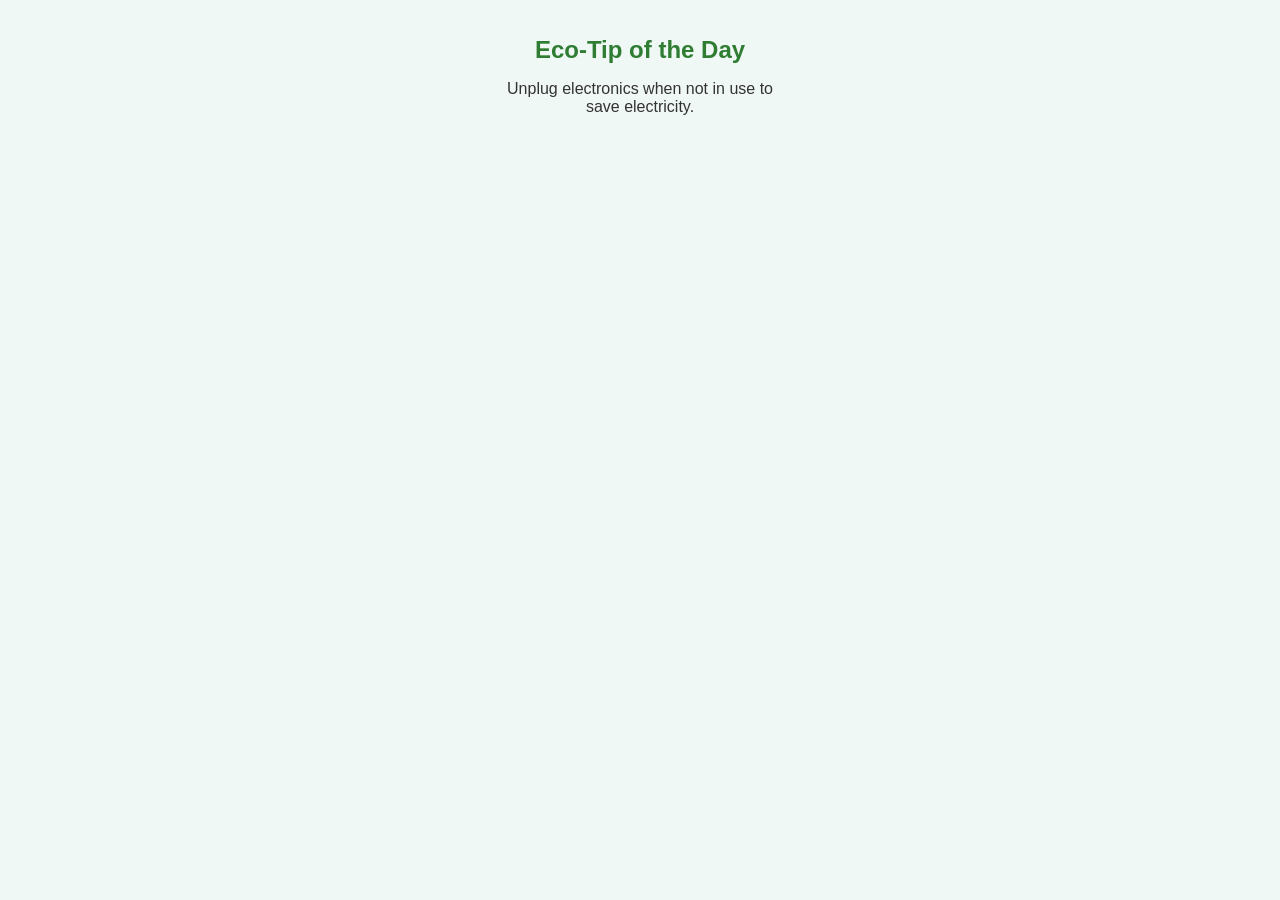
==== popup.html @ 656af6cd "initial working tested prototype" ====
<!DOCTYPE html>
<html lang="en">

<head>
    <meta charset="UTF-8">
    <meta name="viewport" content="width=device-width, initial-scale=1.0">
    <title>Eco-Tip of the Day</title>
    <link rel="stylesheet" href="style.css">
</head>

<body>
    <div id="container">
        <h1>Eco-Tip of the Day</h1>
        <div id="tip">Loading...</div>
    </div>
    <script src="popup.js"></script>
</body>

</html>
---- style.css ----
body {
    font-family: Arial, sans-serif;
    text-align: center;
    background-color: #f0f8f5;
    margin: 0;
    padding: 20px;
}

#container {
    max-width: 300px;
    margin: auto;
}

h1 {
    font-size: 1.5rem;
    color: #2e7d32;
}

#tip {
    font-size: 1rem;
    margin-top: 10px;
    color: #333;
}
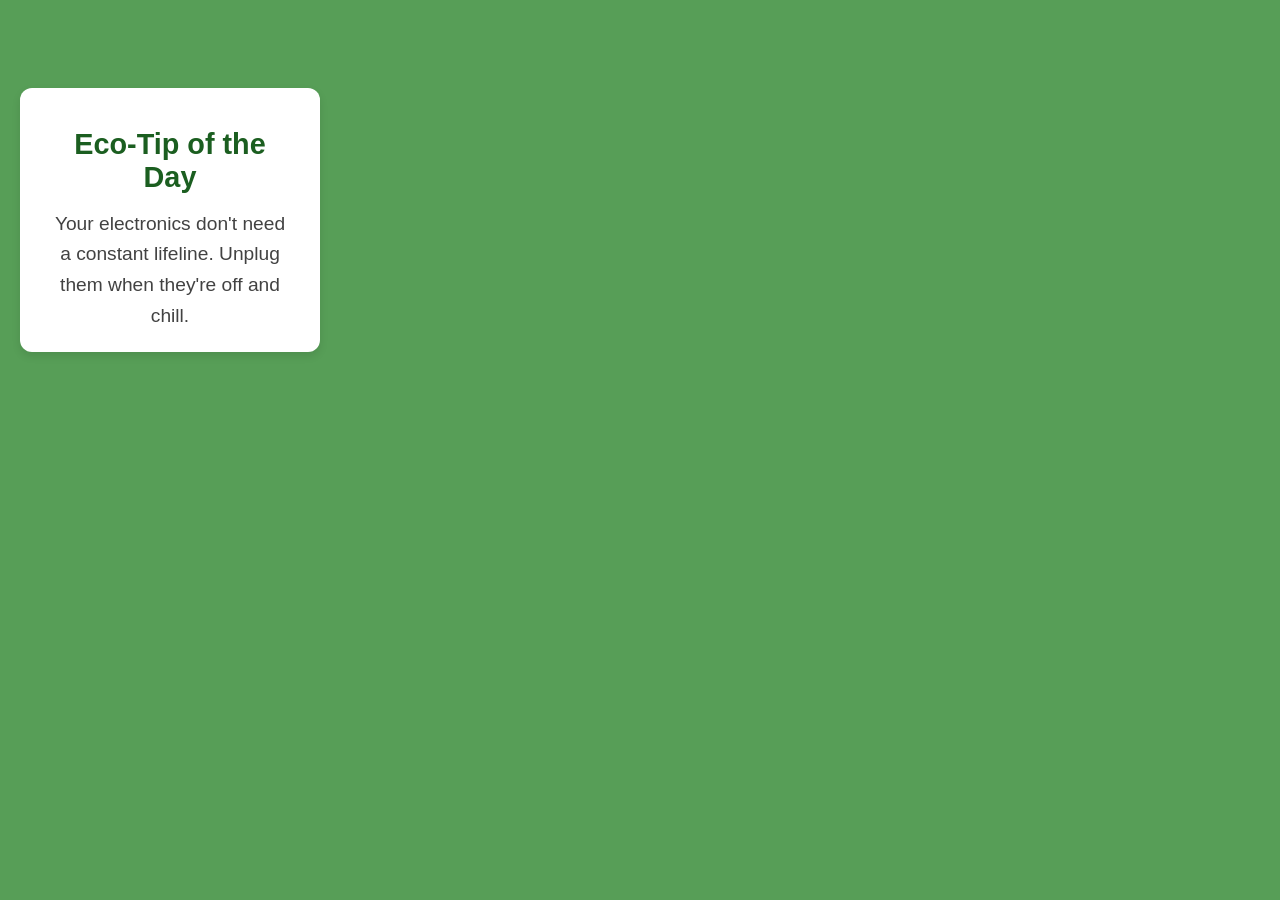
==== commit 879d947a: "resized, better css v 2.0" ====
--- a/popup.html
+++ b/popup.html
@@ -4,11 +4,11 @@
 <head>
     <meta charset="UTF-8">
     <meta name="viewport" content="width=device-width, initial-scale=1.0">
-    <title>Eco-Tip of the Day</title>
+    <title>EcoNudge</title>
     <link rel="stylesheet" href="style.css">
 </head>
 
-<body>
+<body style="width: 300px; height: 400px;">
     <div id="container">
         <h1>Eco-Tip of the Day</h1>
         <div id="tip">Loading...</div>
--- a/style.css
+++ b/style.css
@@ -1,23 +1,63 @@
 body {
-    font-family: Arial, sans-serif;
-    text-align: center;
-    background-color: #f0f8f5;
+    font-family: "Poppins", Arial, sans-serif;
+    /* Clean, modern font */
+    background-color: #579e57;
+    /* Light eco-friendly green */
+    color: #2e7d32;
+    /* Dark green for text */
     margin: 0;
     padding: 20px;
+    display: flex;
+    justify-content: center;
+    align-items: center;
+    height: 100vh;
+    /* Full viewport height */
 }
 
 #container {
-    max-width: 300px;
-    margin: auto;
+    background-color: #ffffff;
+    /* White card background */
+    border-radius: 12px;
+    /* Rounded corners */
+    box-shadow: 0 4px 8px rgba(0, 0, 0, 0.1);
+    /* Subtle shadow for depth */
+    padding: 20px 30px;
+    text-align: center;
+    max-width: 400px;
+    width: 100%;
+    /* Responsive to small screens */
 }
 
 h1 {
-    font-size: 1.5rem;
-    color: #2e7d32;
+    font-size: 1.8rem;
+    color: #1b5e20;
+    /* Darker green for headings */
+    margin-bottom: 15px;
 }
 
 #tip {
+    font-size: 1.2rem;
+    line-height: 1.6;
+    /* Better readability */
+    color: #424242;
+    /* Neutral gray for contrast */
+}
+
+button {
+    margin-top: 20px;
+    padding: 10px 20px;
     font-size: 1rem;
-    margin-top: 10px;
-    color: #333;
+    font-weight: bold;
+    color: #ffffff;
+    background-color: #2e7d32;
+    /* Match theme green */
+    border: none;
+    border-radius: 8px;
+    cursor: pointer;
+    transition: background-color 0.3s ease;
+}
+
+button:hover {
+    background-color: #1b5e20;
+    /* Darker green on hover */
 }
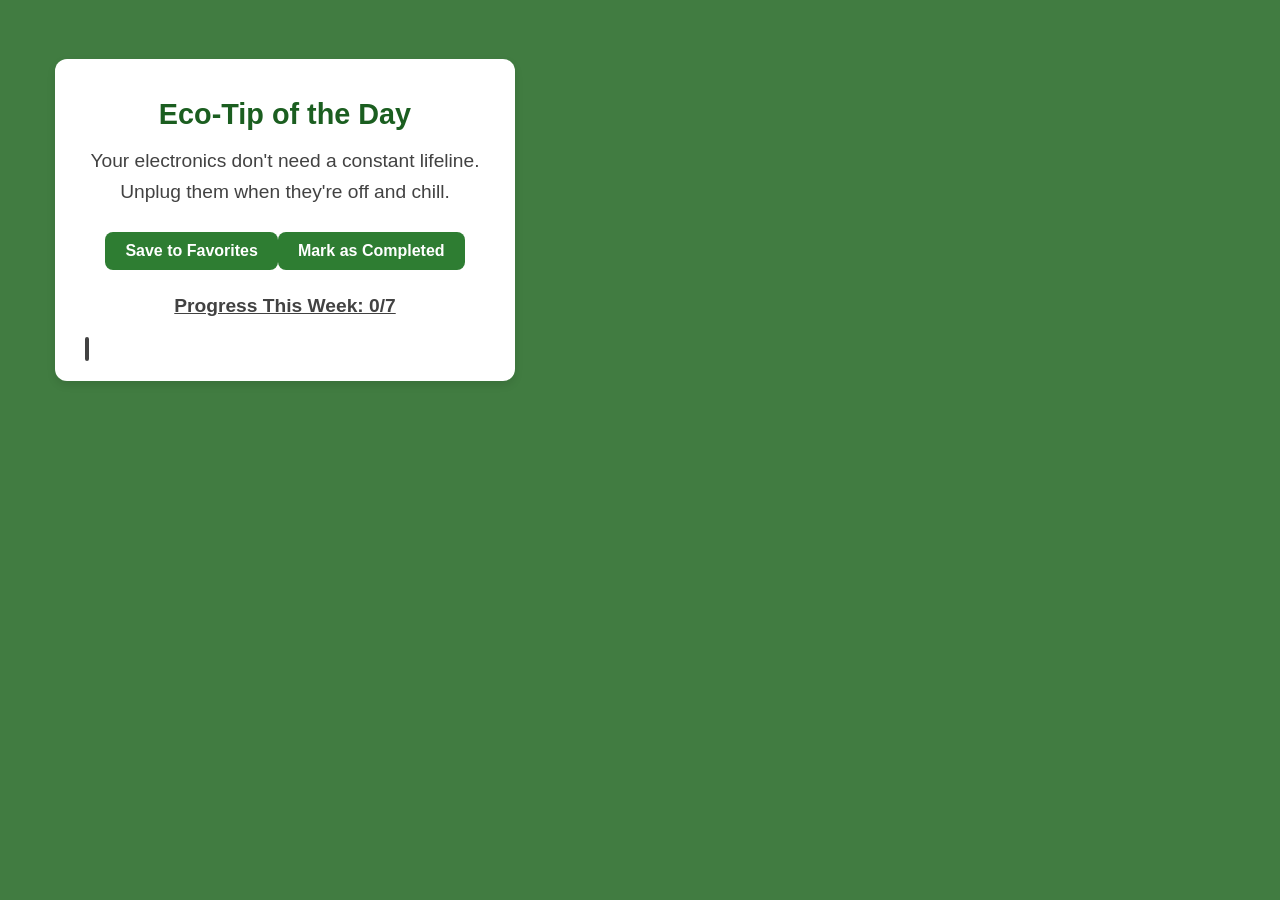
==== commit 73f2bebb: "weekly progress tracker, add to favorites feature" ====
--- a/popup.html
+++ b/popup.html
@@ -8,10 +8,11 @@
     <link rel="stylesheet" href="style.css">
 </head>
 
-<body style="width: 300px; height: 400px;">
+<body style="width: 530px; height:400px">
     <div id="container">
         <h1>Eco-Tip of the Day</h1>
         <div id="tip">Loading...</div>
+        <!-- Buttons and progress bar will be dynamically added via JavaScript -->
     </div>
     <script src="popup.js"></script>
 </body>
--- a/style.css
+++ b/style.css
@@ -1,56 +1,47 @@
 body {
     font-family: "Poppins", Arial, sans-serif;
-    /* Clean, modern font */
-    background-color: #579e57;
-    /* Light eco-friendly green */
+    background-color: #417c41;
     color: #2e7d32;
-    /* Dark green for text */
     margin: 0;
     padding: 20px;
     display: flex;
     justify-content: center;
     align-items: center;
     height: 100vh;
-    /* Full viewport height */
 }
 
 #container {
     background-color: #ffffff;
-    /* White card background */
     border-radius: 12px;
-    /* Rounded corners */
     box-shadow: 0 4px 8px rgba(0, 0, 0, 0.1);
-    /* Subtle shadow for depth */
     padding: 20px 30px;
     text-align: center;
     max-width: 400px;
     width: 100%;
-    /* Responsive to small screens */
 }
 
 h1 {
     font-size: 1.8rem;
     color: #1b5e20;
-    /* Darker green for headings */
     margin-bottom: 15px;
 }
 
 #tip {
     font-size: 1.2rem;
     line-height: 1.6;
-    /* Better readability */
     color: #424242;
-    /* Neutral gray for contrast */
+    margin-bottom: 15px;
 }
 
 button {
-    margin-top: 20px;
+    margin-top: 10px;
+    margin-bottom: 15px;
+    /* Added margin to improve spacing between buttons */
     padding: 10px 20px;
     font-size: 1rem;
     font-weight: bold;
     color: #ffffff;
     background-color: #2e7d32;
-    /* Match theme green */
     border: none;
     border-radius: 8px;
     cursor: pointer;
@@ -59,5 +50,45 @@
 
 button:hover {
     background-color: #1b5e20;
-    /* Darker green on hover */
+}
+
+#progress-bar {
+    margin-top: 20px;
+    width: 100%;
+    height: 20px;
+    background-color: #e0e0e0;
+    border: 2px solid #424242;
+    /* Added border here */
+    border-radius: 10px;
+    overflow: hidden;
+    position: relative;
+    box-shadow: inset 0 0 5px rgba(0, 0, 0, 0.1);
+}
+
+#progress-bar::after {
+    content: attr(data-progress);
+    position: absolute;
+    top: 0;
+    left: 50%;
+    transform: translateX(-50%);
+    font-size: 14px;
+    line-height: 20px;
+    color: #ffffff;
+    font-weight: bold;
+}
+
+#progress-bar {
+    background: linear-gradient(90deg, #4caf50 0%, #8bc34a 100%);
+}
+
+#progress-bar[data-progress="100%"] {
+    background: linear-gradient(90deg, #4caf50 0%, #81c784 100%);
+}
+
+#progress-text {
+    font-size: 1.2rem;
+    text-decoration: underline;
+    color: #424242;
+    margin-top: 10px;
+    font-weight: bold;
 }
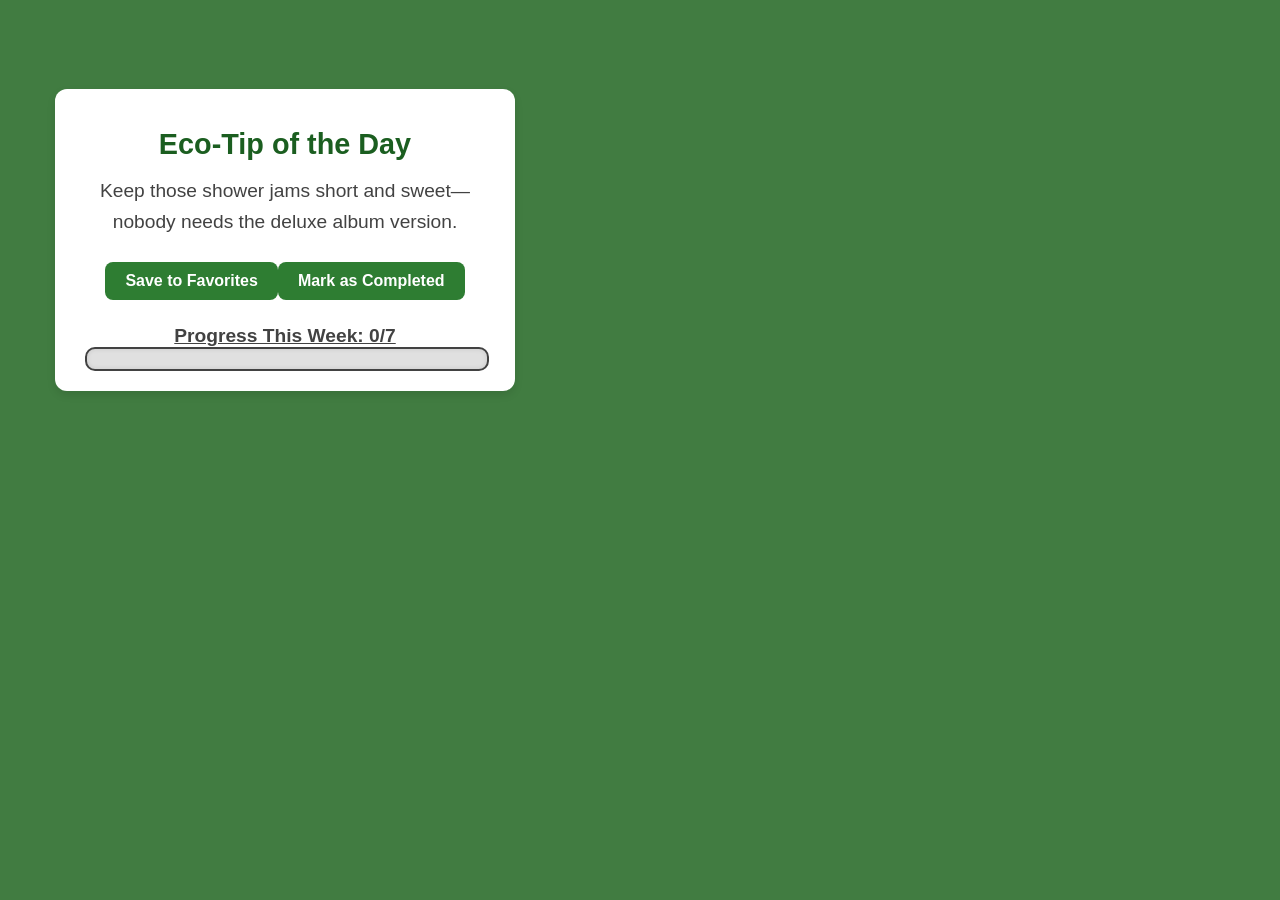
==== commit 9e359f93: "modified fraction progress bar" ====
--- a/popup.html
+++ b/popup.html
@@ -8,7 +8,7 @@
     <link rel="stylesheet" href="style.css">
 </head>
 
-<body style="width: 530px; height:400px">
+<body style="width: 530px; height:440px">
     <div id="container">
         <h1>Eco-Tip of the Day</h1>
         <div id="tip">Loading...</div>
--- a/style.css
+++ b/style.css
@@ -36,7 +36,7 @@
 button {
     margin-top: 10px;
     margin-bottom: 15px;
-    /* Added margin to improve spacing between buttons */
+    /* Improved spacing between buttons */
     padding: 10px 20px;
     font-size: 1rem;
     font-weight: bold;
@@ -52,33 +52,27 @@
     background-color: #1b5e20;
 }
 
-#progress-bar {
-    margin-top: 20px;
+#progress-bar-container {
     width: 100%;
     height: 20px;
     background-color: #e0e0e0;
     border: 2px solid #424242;
-    /* Added border here */
+    /* Border over entire progress bar */
     border-radius: 10px;
     overflow: hidden;
     position: relative;
     box-shadow: inset 0 0 5px rgba(0, 0, 0, 0.1);
 }
 
-#progress-bar::after {
-    content: attr(data-progress);
-    position: absolute;
-    top: 0;
-    left: 50%;
-    transform: translateX(-50%);
-    font-size: 14px;
-    line-height: 20px;
-    color: #ffffff;
-    font-weight: bold;
-}
-
 #progress-bar {
+    height: 100%;
+    width: 0%;
+    /* Start with 0% width and change dynamically */
     background: linear-gradient(90deg, #4caf50 0%, #8bc34a 100%);
+    border-radius: 10px;
+    /* Match the container's rounded corners */
+    transition: width 0.5s ease-in-out;
+    /* Smooth transition for progress */
 }
 
 #progress-bar[data-progress="100%"] {
@@ -91,4 +85,6 @@
     color: #424242;
     margin-top: 10px;
     font-weight: bold;
+    text-align: center;
+    /* Center the text below the progress bar */
 }
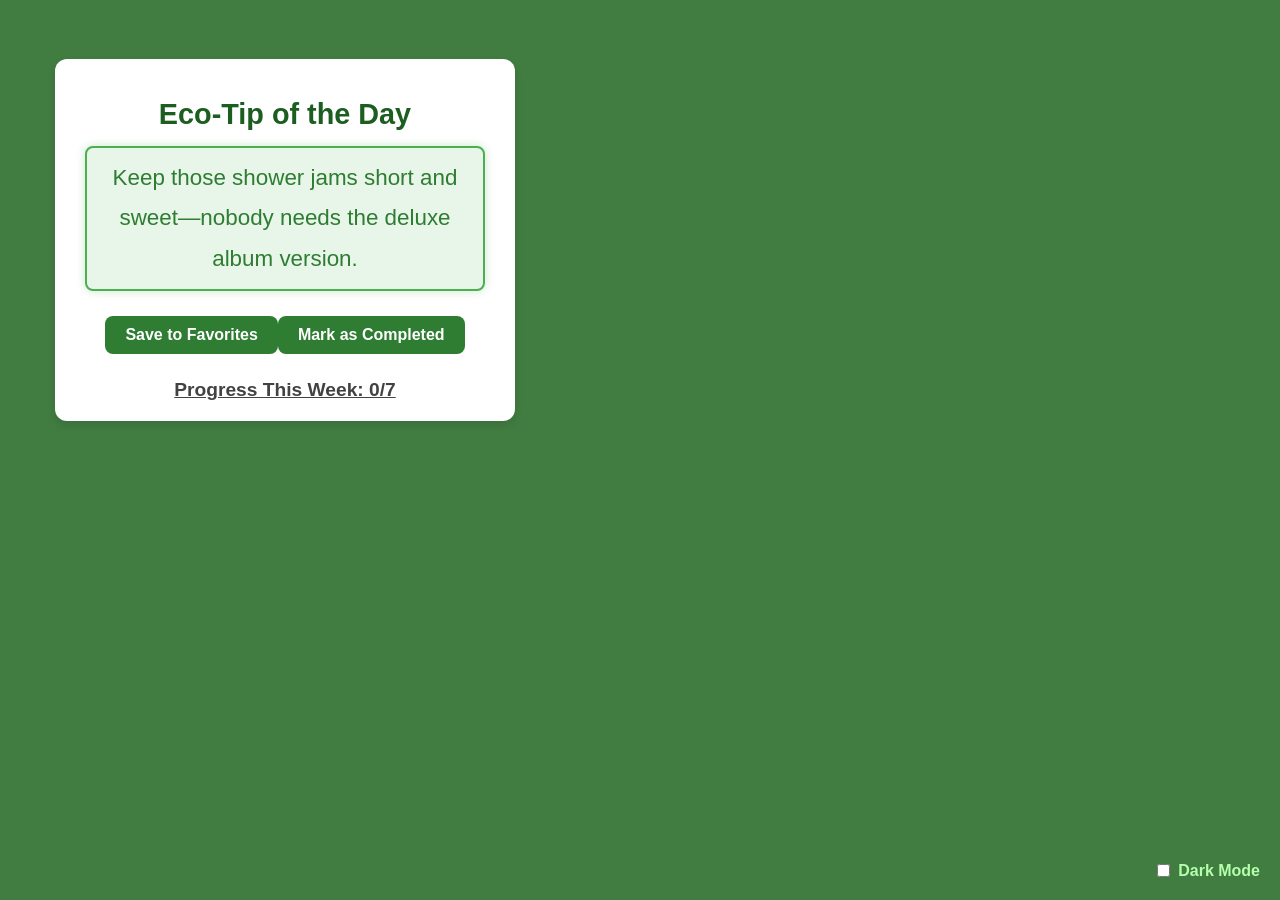
==== commit e5d020cb: "weekly shareable appreciation badges, + DARK MODE, fully working" ====
--- a/popup.html
+++ b/popup.html
@@ -13,6 +13,11 @@
         <h1>Eco-Tip of the Day</h1>
         <div id="tip">Loading...</div>
         <!-- Buttons and progress bar will be dynamically added via JavaScript -->
+
+        <!-- Dark Mode Toggle -->
+        <label for="dark-mode-toggle">
+            <input type="checkbox" id="dark-mode-toggle" /> Dark Mode
+        </label>
     </div>
     <script src="popup.js"></script>
 </body>
--- a/style.css
+++ b/style.css
@@ -1,90 +1,188 @@
-body {
-    font-family: "Poppins", Arial, sans-serif;
-    background-color: #417c41;
-    color: #2e7d32;
-    margin: 0;
-    padding: 20px;
-    display: flex;
-    justify-content: center;
-    align-items: center;
-    height: 100vh;
-}
-
-#container {
-    background-color: #ffffff;
-    border-radius: 12px;
-    box-shadow: 0 4px 8px rgba(0, 0, 0, 0.1);
-    padding: 20px 30px;
-    text-align: center;
-    max-width: 400px;
-    width: 100%;
-}
-
-h1 {
-    font-size: 1.8rem;
-    color: #1b5e20;
-    margin-bottom: 15px;
-}
-
-#tip {
-    font-size: 1.2rem;
-    line-height: 1.6;
-    color: #424242;
-    margin-bottom: 15px;
-}
-
-button {
-    margin-top: 10px;
-    margin-bottom: 15px;
-    /* Improved spacing between buttons */
-    padding: 10px 20px;
-    font-size: 1rem;
-    font-weight: bold;
-    color: #ffffff;
-    background-color: #2e7d32;
-    border: none;
-    border-radius: 8px;
-    cursor: pointer;
-    transition: background-color 0.3s ease;
-}
-
-button:hover {
-    background-color: #1b5e20;
-}
-
-#progress-bar-container {
-    width: 100%;
-    height: 20px;
-    background-color: #e0e0e0;
-    border: 2px solid #424242;
-    /* Border over entire progress bar */
-    border-radius: 10px;
-    overflow: hidden;
-    position: relative;
-    box-shadow: inset 0 0 5px rgba(0, 0, 0, 0.1);
-}
-
-#progress-bar {
-    height: 100%;
-    width: 0%;
-    /* Start with 0% width and change dynamically */
-    background: linear-gradient(90deg, #4caf50 0%, #8bc34a 100%);
-    border-radius: 10px;
-    /* Match the container's rounded corners */
-    transition: width 0.5s ease-in-out;
-    /* Smooth transition for progress */
-}
-
-#progress-bar[data-progress="100%"] {
-    background: linear-gradient(90deg, #4caf50 0%, #81c784 100%);
-}
-
-#progress-text {
-    font-size: 1.2rem;
-    text-decoration: underline;
-    color: #424242;
-    margin-top: 10px;
-    font-weight: bold;
-    text-align: center;
-    /* Center the text below the progress bar */
-}+    /* Default Light Mode Styles */
+    
+    body {
+        font-family: "Poppins", Arial, sans-serif;
+        background-color: #417c41;
+        color: #2e7d32;
+        margin: 0;
+        padding: 20px;
+        display: flex;
+        justify-content: center;
+        align-items: center;
+        height: 100vh;
+    }
+    
+    #container {
+        background-color: #ffffff;
+        border-radius: 12px;
+        box-shadow: 0 4px 8px rgba(0, 0, 0, 0.1);
+        padding: 20px 30px;
+        text-align: center;
+        max-width: 400px;
+        width: 100%;
+    }
+    
+    h1 {
+        font-size: 1.8rem;
+        color: #1b5e20;
+        margin-bottom: 15px;
+    }
+    
+    #tip {
+        font-size: 1.4rem;
+        /* Slightly larger font for emphasis */
+        line-height: 1.8;
+        color: #2e7d32;
+        /* Green text for eco theme */
+        margin-bottom: 15px;
+        background-color: #e8f5e9;
+        /* Light green background */
+        padding: 10px 15px;
+        border: 2px solid #4caf50;
+        /* Green border */
+        border-radius: 8px;
+        box-shadow: 0 0 10px rgba(76, 175, 80, 0.3);
+        /* Subtle glow effect */
+        transition: background-color 0.3s ease-in-out, box-shadow 0.3s ease-in-out;
+    }
+    
+    #tip:hover {
+        background-color: #c8e6c9;
+        /* Slightly brighter green for light mode */
+        box-shadow: 0 0 12px rgba(76, 175, 80, 0.5);
+        /* Enhanced glow on hover */
+    }
+    
+    button {
+        margin-top: 10px;
+        margin-bottom: 15px;
+        padding: 10px 20px;
+        font-size: 1rem;
+        font-weight: bold;
+        color: #ffffff;
+        background-color: #2e7d32;
+        border: none;
+        border-radius: 8px;
+        cursor: pointer;
+        transition: background-color 0.3s ease;
+    }
+    
+    button:hover {
+        background-color: #1b5e20;
+    }
+    
+    #progress-bar-container {
+        width: 100%;
+        height: 20px;
+        background-color: #e0e0e0;
+        border: 2px solid #424242;
+        border-radius: 10px;
+        overflow: hidden;
+        position: relative;
+        box-shadow: inset 0 0 5px rgba(0, 0, 0, 0.1);
+    }
+    
+    #progress-bar {
+        height: 100%;
+        width: 0%;
+        background: linear-gradient(90deg, #4caf50 0%, #8bc34a 100%);
+        border-radius: 10px;
+        transition: width 0.5s ease-in-out;
+    }
+    
+    #progress-text {
+        font-size: 1.2rem;
+        text-decoration: underline;
+        color: #424242;
+        margin-top: 10px;
+        font-weight: bold;
+        text-align: center;
+    }
+    /* Dark Mode Styles */
+    /* Position Dark Mode Toggle */
+    
+    label[for="dark-mode-toggle"] {
+        position: fixed;
+        bottom: 20px;
+        right: 20px;
+        display: flex;
+        align-items: center;
+        font-size: 1rem;
+        font-weight: bold;
+        color: #b3ffab;
+        /* Neon green for eco theme */
+        cursor: pointer;
+        transition: color 0.3s ease-in-out;
+    }
+    
+    label[for="dark-mode-toggle"] input {
+        margin-right: 8px;
+    }
+    /* Hover effect for the label */
+    
+    label[for="dark-mode-toggle"]:hover {
+        color: #8cff66;
+        /* Brighter neon green for hover effect */
+    }
+    /* Dark Mode Font Colors */
+    
+    body.dark-mode {
+        background-color: #1a1a1a;
+        color: #b3ffab;
+        /* Neon green font for eco theme */
+    }
+    
+    #container.dark-mode {
+        background-color: #2b2b2b;
+        box-shadow: 0 4px 8px rgba(255, 255, 255, 0.2);
+    }
+    
+    h1.dark-mode {
+        color: #afff9f;
+        /* Softer neon green for heading */
+    }
+    
+    #tip.dark-mode {
+        color: #b3ffab;
+        /* Neon green text for dark mode */
+        background-color: #2b2b2b;
+        /* Darker background for contrast */
+        border: 2px solid #66ff99;
+        /* Neon green border */
+        box-shadow: 0 0 15px rgba(102, 255, 153, 0.6);
+        /* Bright neon glow */
+    }
+    
+    #tip.dark-mode:hover {
+        background-color: #333333;
+        /* Slightly lighter background for dark mode */
+        box-shadow: 0 0 20px rgba(102, 255, 153, 0.8);
+        /* Brighter neon glow */
+    }
+    
+    button.dark-mode {
+        background-color: #33cc66;
+        /* Neon green for buttons */
+        color: #1a1a1a;
+        /* Dark background for contrast */
+    }
+    
+    button.dark-mode:hover {
+        background-color: #29a655;
+        /* Slightly darker neon for hover */
+    }
+    
+    #progress-text.dark-mode {
+        color: #b3ffab;
+        /* Neon green text for progress */
+    }
+    
+    #progress-bar.dark-mode {
+        background: linear-gradient(90deg, #66ff99 0%, #33cc66 100%);
+        /* Neon green gradient */
+    }
+    
+    #badge.dark-mode {
+        color: #afff9f;
+        /* Badge text in softer neon green */
+    }
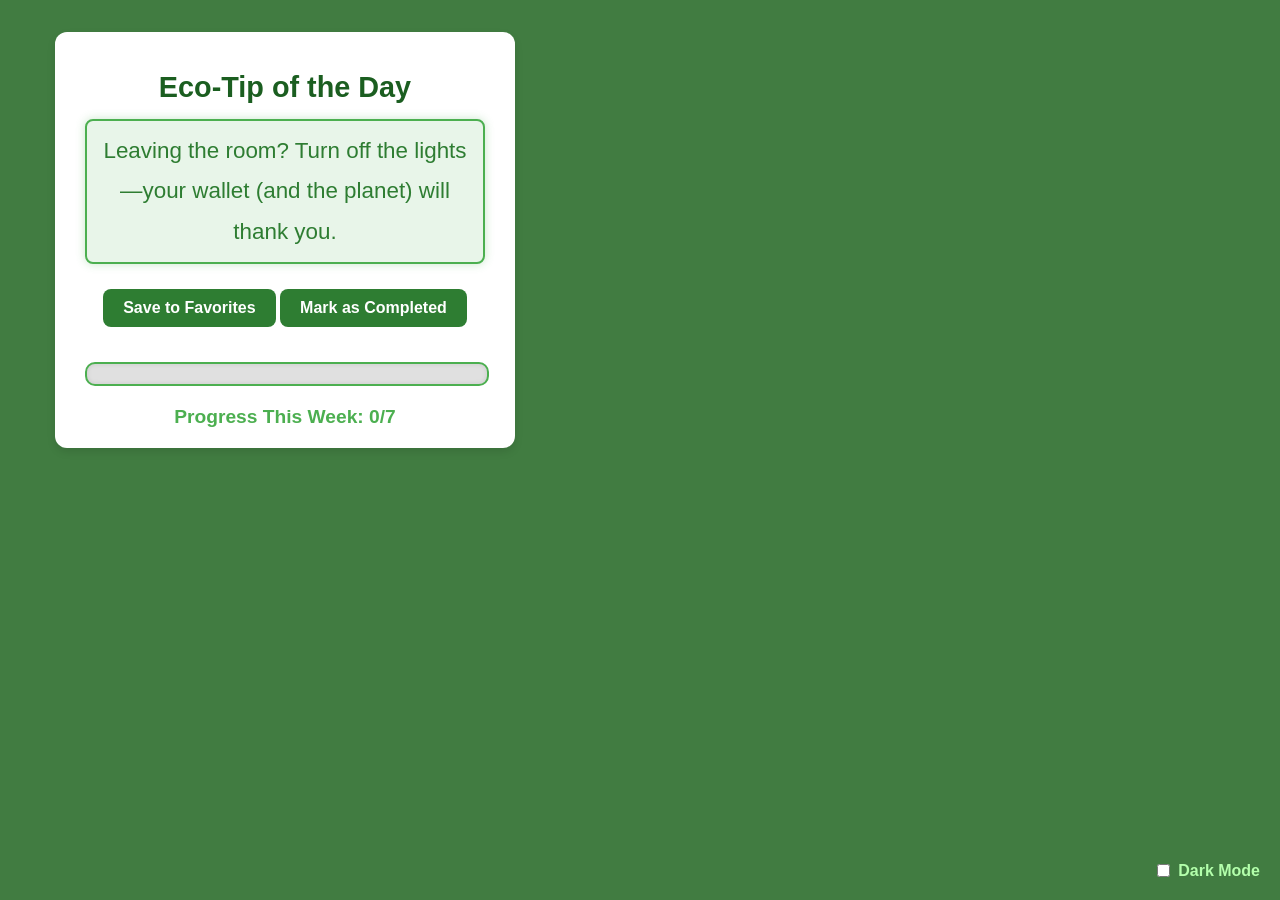
==== commit be6564c0: "restored progress bar, doubtful with the bagde, and calculating the number of completed weeks" ====
--- a/popup.html
+++ b/popup.html
@@ -8,11 +8,27 @@
     <link rel="stylesheet" href="style.css">
 </head>
 
-<body style="width: 530px; height:440px">
+<body style="width: 530px; height: 440px">
     <div id="container">
         <h1>Eco-Tip of the Day</h1>
         <div id="tip">Loading...</div>
-        <!-- Buttons and progress bar will be dynamically added via JavaScript -->
+
+        <!-- Buttons -->
+        <button id="save-tip">Save to Favorites</button>
+        <button id="complete-tip">Mark as Completed</button>
+
+        <!-- Progress Bar -->
+        <div id="progress-bar-container">
+            <div id="progress-bar"></div>
+        </div>
+        <div id="progress-text">Progress This Week: 0/7</div>
+
+        <!-- Badge -->
+        <div id="badge-container">
+            <div id="badge"></div>
+            <button id="share-badge" style="display: none;">Share Badge</button>
+        </div>
+
 
         <!-- Dark Mode Toggle -->
         <label for="dark-mode-toggle">
--- a/style.css
+++ b/style.css
@@ -1,188 +1,222 @@
-    /* Default Light Mode Styles */
-    
-    body {
-        font-family: "Poppins", Arial, sans-serif;
-        background-color: #417c41;
-        color: #2e7d32;
-        margin: 0;
-        padding: 20px;
-        display: flex;
-        justify-content: center;
-        align-items: center;
-        height: 100vh;
-    }
-    
-    #container {
-        background-color: #ffffff;
-        border-radius: 12px;
-        box-shadow: 0 4px 8px rgba(0, 0, 0, 0.1);
-        padding: 20px 30px;
-        text-align: center;
-        max-width: 400px;
-        width: 100%;
-    }
-    
-    h1 {
-        font-size: 1.8rem;
-        color: #1b5e20;
-        margin-bottom: 15px;
-    }
-    
-    #tip {
-        font-size: 1.4rem;
-        /* Slightly larger font for emphasis */
-        line-height: 1.8;
-        color: #2e7d32;
-        /* Green text for eco theme */
-        margin-bottom: 15px;
-        background-color: #e8f5e9;
-        /* Light green background */
-        padding: 10px 15px;
-        border: 2px solid #4caf50;
-        /* Green border */
-        border-radius: 8px;
-        box-shadow: 0 0 10px rgba(76, 175, 80, 0.3);
-        /* Subtle glow effect */
-        transition: background-color 0.3s ease-in-out, box-shadow 0.3s ease-in-out;
-    }
-    
-    #tip:hover {
-        background-color: #c8e6c9;
-        /* Slightly brighter green for light mode */
-        box-shadow: 0 0 12px rgba(76, 175, 80, 0.5);
-        /* Enhanced glow on hover */
-    }
-    
-    button {
-        margin-top: 10px;
-        margin-bottom: 15px;
-        padding: 10px 20px;
-        font-size: 1rem;
-        font-weight: bold;
-        color: #ffffff;
-        background-color: #2e7d32;
-        border: none;
-        border-radius: 8px;
-        cursor: pointer;
-        transition: background-color 0.3s ease;
-    }
-    
-    button:hover {
-        background-color: #1b5e20;
-    }
-    
-    #progress-bar-container {
-        width: 100%;
-        height: 20px;
-        background-color: #e0e0e0;
-        border: 2px solid #424242;
-        border-radius: 10px;
-        overflow: hidden;
-        position: relative;
-        box-shadow: inset 0 0 5px rgba(0, 0, 0, 0.1);
-    }
-    
-    #progress-bar {
-        height: 100%;
-        width: 0%;
-        background: linear-gradient(90deg, #4caf50 0%, #8bc34a 100%);
-        border-radius: 10px;
-        transition: width 0.5s ease-in-out;
-    }
-    
-    #progress-text {
-        font-size: 1.2rem;
-        text-decoration: underline;
-        color: #424242;
-        margin-top: 10px;
-        font-weight: bold;
-        text-align: center;
-    }
-    /* Dark Mode Styles */
-    /* Position Dark Mode Toggle */
-    
-    label[for="dark-mode-toggle"] {
-        position: fixed;
-        bottom: 20px;
-        right: 20px;
-        display: flex;
-        align-items: center;
-        font-size: 1rem;
-        font-weight: bold;
-        color: #b3ffab;
-        /* Neon green for eco theme */
-        cursor: pointer;
-        transition: color 0.3s ease-in-out;
-    }
-    
-    label[for="dark-mode-toggle"] input {
-        margin-right: 8px;
-    }
-    /* Hover effect for the label */
-    
-    label[for="dark-mode-toggle"]:hover {
-        color: #8cff66;
-        /* Brighter neon green for hover effect */
-    }
-    /* Dark Mode Font Colors */
-    
-    body.dark-mode {
-        background-color: #1a1a1a;
-        color: #b3ffab;
-        /* Neon green font for eco theme */
-    }
-    
-    #container.dark-mode {
-        background-color: #2b2b2b;
-        box-shadow: 0 4px 8px rgba(255, 255, 255, 0.2);
-    }
-    
-    h1.dark-mode {
-        color: #afff9f;
-        /* Softer neon green for heading */
-    }
-    
-    #tip.dark-mode {
-        color: #b3ffab;
-        /* Neon green text for dark mode */
-        background-color: #2b2b2b;
-        /* Darker background for contrast */
-        border: 2px solid #66ff99;
-        /* Neon green border */
-        box-shadow: 0 0 15px rgba(102, 255, 153, 0.6);
-        /* Bright neon glow */
-    }
-    
-    #tip.dark-mode:hover {
-        background-color: #333333;
-        /* Slightly lighter background for dark mode */
-        box-shadow: 0 0 20px rgba(102, 255, 153, 0.8);
-        /* Brighter neon glow */
-    }
-    
-    button.dark-mode {
-        background-color: #33cc66;
-        /* Neon green for buttons */
-        color: #1a1a1a;
-        /* Dark background for contrast */
-    }
-    
-    button.dark-mode:hover {
-        background-color: #29a655;
-        /* Slightly darker neon for hover */
-    }
-    
-    #progress-text.dark-mode {
-        color: #b3ffab;
-        /* Neon green text for progress */
-    }
-    
-    #progress-bar.dark-mode {
-        background: linear-gradient(90deg, #66ff99 0%, #33cc66 100%);
-        /* Neon green gradient */
-    }
-    
-    #badge.dark-mode {
-        color: #afff9f;
-        /* Badge text in softer neon green */
-    }+/* Default Light Mode Styles */
+
+body {
+    font-family: "Poppins", Arial, sans-serif;
+    background-color: #417c41;
+    color: #2e7d32;
+    margin: 0;
+    padding: 20px;
+    display: flex;
+    justify-content: center;
+    align-items: center;
+    height: 100vh;
+}
+
+#container {
+    background-color: #ffffff;
+    border-radius: 12px;
+    box-shadow: 0 4px 8px rgba(0, 0, 0, 0.1);
+    padding: 20px 30px;
+    text-align: center;
+    max-width: 400px;
+    width: 100%;
+}
+
+h1 {
+    font-size: 1.8rem;
+    color: #1b5e20;
+    margin-bottom: 15px;
+}
+
+#tip {
+    font-size: 1.4rem;
+    /* Slightly larger font for emphasis */
+    line-height: 1.8;
+    color: #2e7d32;
+    /* Green text for eco theme */
+    margin-bottom: 15px;
+    background-color: #e8f5e9;
+    /* Light green background */
+    padding: 10px 15px;
+    border: 2px solid #4caf50;
+    /* Green border */
+    border-radius: 8px;
+    box-shadow: 0 0 10px rgba(76, 175, 80, 0.3);
+    /* Subtle glow effect */
+    transition: background-color 0.3s ease-in-out, box-shadow 0.3s ease-in-out;
+}
+
+#tip:hover {
+    background-color: #c8e6c9;
+    /* Slightly brighter green for light mode */
+    box-shadow: 0 0 12px rgba(76, 175, 80, 0.5);
+    /* Enhanced glow on hover */
+}
+
+button {
+    margin-top: 10px;
+    margin-bottom: 15px;
+    padding: 10px 20px;
+    font-size: 1rem;
+    font-weight: bold;
+    color: #ffffff;
+    background-color: #2e7d32;
+    border: none;
+    border-radius: 8px;
+    cursor: pointer;
+    transition: background-color 0.3s ease;
+}
+
+button:hover {
+    background-color: #1b5e20;
+}
+
+
+/* Dark Mode Styles */
+
+
+/* Position Dark Mode Toggle */
+
+label[for="dark-mode-toggle"] {
+    position: fixed;
+    bottom: 20px;
+    right: 20px;
+    display: flex;
+    align-items: center;
+    font-size: 1rem;
+    font-weight: bold;
+    color: #b3ffab;
+    /* Neon green for eco theme */
+    cursor: pointer;
+    transition: color 0.3s ease-in-out;
+}
+
+label[for="dark-mode-toggle"] input {
+    margin-right: 8px;
+}
+
+
+/* Hover effect for the label */
+
+label[for="dark-mode-toggle"]:hover {
+    color: #8cff66;
+    /* Brighter neon green for hover effect */
+}
+
+
+/* Dark Mode Font Colors */
+
+body.dark-mode {
+    background-color: #25382a;
+    color: #b3ffab;
+    /* Neon green font for eco theme */
+}
+
+#container.dark-mode {
+    background-color: #222e1b;
+    box-shadow: 0 4px 8px rgba(255, 255, 255, 0.2);
+}
+
+h1.dark-mode {
+    color: #afff9f;
+    /* Softer neon green for heading */
+}
+
+#tip.dark-mode {
+    color: #b3ffab;
+    /* Neon green text for dark mode */
+    background-color: #293a2a;
+    /* Darker background for contrast */
+    border: 2px solid #66ff99;
+    /* Neon green border */
+    box-shadow: 0 0 15px rgba(102, 255, 153, 0.6);
+    /* Bright neon glow */
+}
+
+#tip.dark-mode:hover {
+    background-color: #1b381d;
+    /* Slightly lighter background for dark mode */
+    box-shadow: 0 0 20px rgba(102, 255, 153, 0.8);
+    /* Brighter neon glow */
+}
+
+button.dark-mode {
+    background-color: #33cc66;
+    /* Neon green for buttons */
+    color: #1a1a1a;
+    /* Dark background for contrast */
+}
+
+button.dark-mode:hover {
+    background-color: #29a655;
+    /* Slightly darker neon for hover */
+}
+
+#badge.dark-mode {
+    color: #38712d;
+    /* Badge text in softer neon green */
+}
+
+
+/* Progress Bar Container */
+
+#progress-bar-container {
+    width: 100%;
+    height: 20px;
+    background-color: #e0e0e0;
+    /* Light gray for container background */
+    border: 2px solid #4caf50;
+    /* Green border for eco theme */
+    border-radius: 10px;
+    overflow: hidden;
+    position: relative;
+    box-shadow: inset 0 0 5px rgba(0, 0, 0, 0.1);
+    margin: 20px 0;
+    /* Add some space above and below */
+}
+
+
+/* Progress Bar */
+
+#progress-bar {
+    height: 100%;
+    width: 0%;
+    /* Default width, will update dynamically */
+    background: linear-gradient(90deg, #4caf50 0%, #8bc34a 100%);
+    /* Green gradient */
+    border-radius: 10px;
+    transition: width 0.5s ease-in-out;
+    /* Smooth width transition */
+}
+
+
+/* Progress Text */
+
+#progress-text {
+    font-size: 1.2rem;
+    color: #4caf50;
+    /* Green text for eco theme */
+    font-weight: bold;
+    text-align: center;
+    margin-top: 10px;
+}
+
+
+/* Dark Mode Progress Bar Container */
+
+#progress-bar-container.dark-mode {
+    background-color: #424242;
+    /* Dark gray for container background */
+    border: 2px solid #66ff99;
+    /* Neon green border */
+    box-shadow: inset 0 0 5px rgba(102, 255, 153, 0.4);
+    /* Subtle neon glow */
+}
+
+
+/* Dark Mode Progress Bar */
+
+#progress-bar.dark-mode {
+    background: linear-gradient(90deg, #66ff99 0%, #33cc66 100%);
+    /* Neon green gradient */
+}
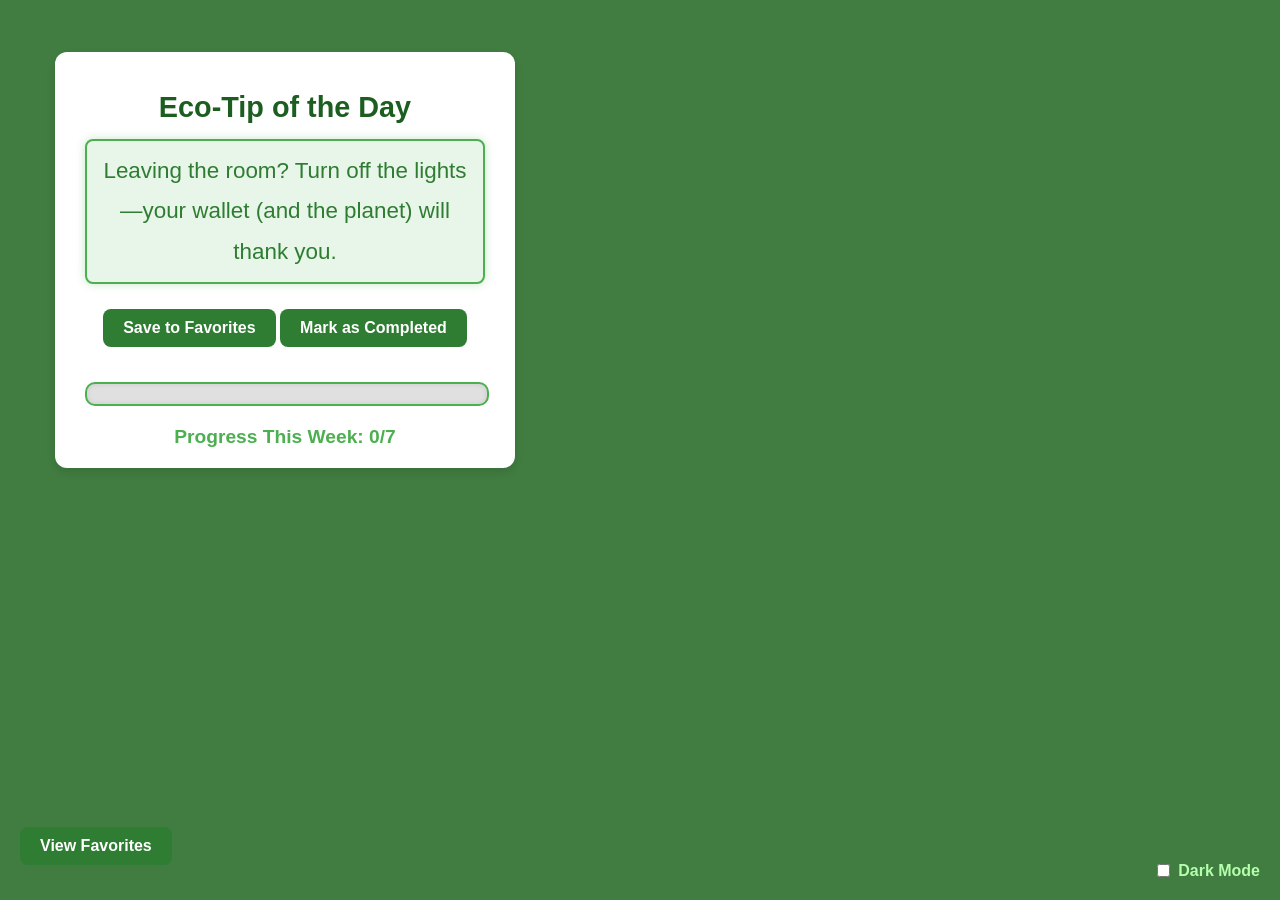
==== commit 2818467d: "view favorites option sorted" ====
--- a/popup.html
+++ b/popup.html
@@ -8,7 +8,7 @@
     <link rel="stylesheet" href="style.css">
 </head>
 
-<body style="width: 530px; height: 440px">
+<body style="width: 530px; height: 480px">
     <div id="container">
         <h1>Eco-Tip of the Day</h1>
         <div id="tip">Loading...</div>
@@ -29,6 +29,10 @@
             <button id="share-badge" style="display: none;">Share Badge</button>
         </div>
 
+        <!-- View Favorites -->
+        <div id="favorites-container">
+            <button id="view-favorites">View Favorites</button>
+        </div>
 
         <!-- Dark Mode Toggle -->
         <label for="dark-mode-toggle">
--- a/style.css
+++ b/style.css
@@ -219,4 +219,35 @@
 #progress-bar.dark-mode {
     background: linear-gradient(90deg, #66ff99 0%, #33cc66 100%);
     /* Neon green gradient */
+}
+
+#favorites-container {
+    position: fixed;
+    bottom: 20px;
+    left: 20px;
+}
+
+#view-favorites {
+    padding: 10px 20px;
+    font-size: 1rem;
+    font-weight: bold;
+    color: #ffffff;
+    background-color: #2e7d32;
+    border: none;
+    border-radius: 8px;
+    cursor: pointer;
+    transition: background-color 0.3s ease;
+}
+
+#view-favorites:hover {
+    background-color: #1b5e20;
+}
+
+body.dark-mode #view-favorites {
+    background-color: #33cc66;
+    color: #1a1a1a;
+}
+
+body.dark-mode #view-favorites:hover {
+    background-color: #29a655;
 }
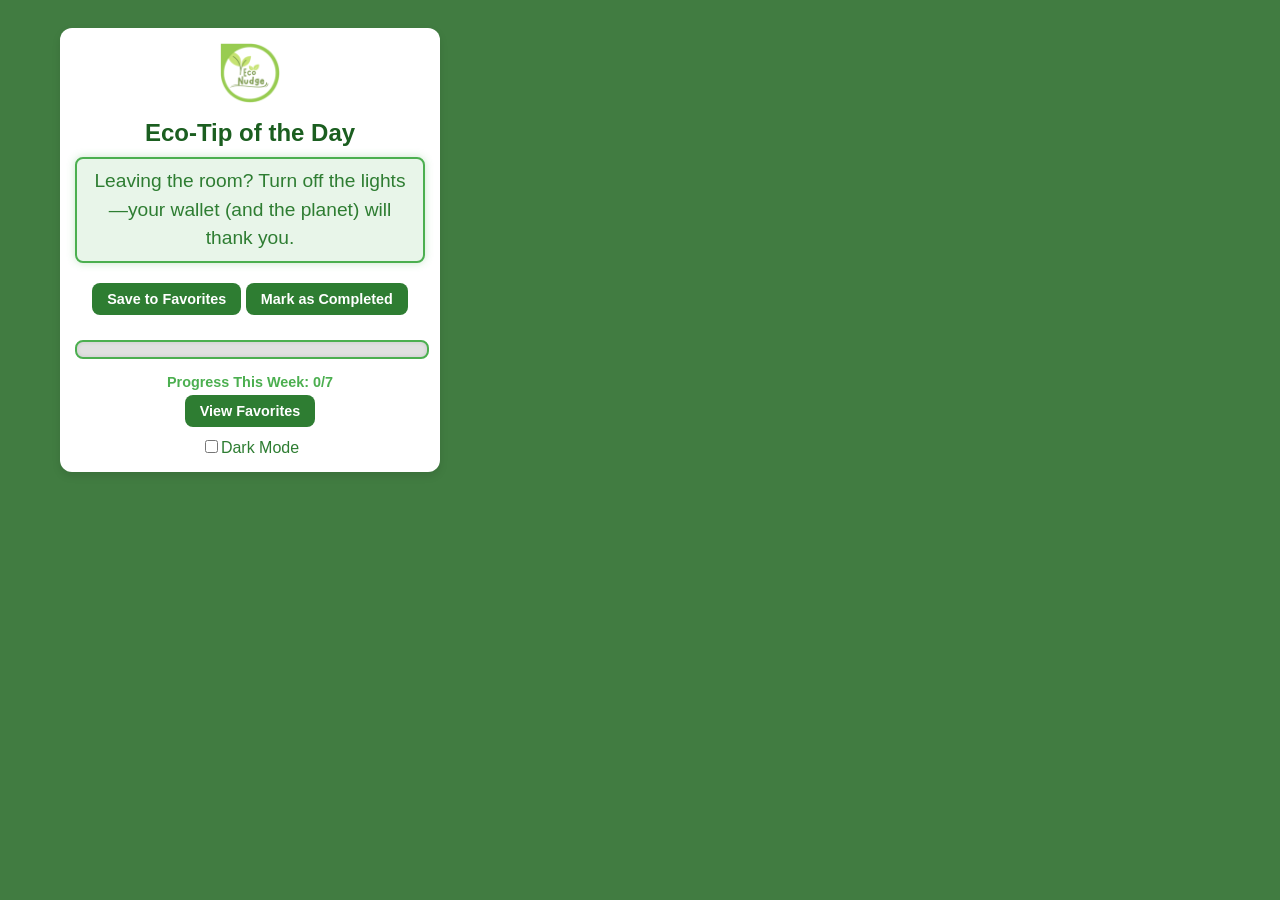
==== commit e68569bf: "prettified" ====
--- a/popup.html
+++ b/popup.html
@@ -8,8 +8,14 @@
     <link rel="stylesheet" href="style.css">
 </head>
 
-<body style="width: 530px; height: 480px">
+
+<body style="width: 480px; height: 480px">
+
+
     <div id="container">
+        <!-- Add logo -->
+        <img id="logo" src="icon128.png" alt="EcoNudge Logo" />
+
         <h1>Eco-Tip of the Day</h1>
         <div id="tip">Loading...</div>
 
@@ -36,7 +42,7 @@
 
         <!-- Dark Mode Toggle -->
         <label for="dark-mode-toggle">
-            <input type="checkbox" id="dark-mode-toggle" /> Dark Mode
+            <input type="checkbox" id="dark-mode-toggle" />Dark Mode
         </label>
     </div>
     <script src="popup.js"></script>
--- a/style.css
+++ b/style.css
@@ -5,7 +5,7 @@
     background-color: #417c41;
     color: #2e7d32;
     margin: 0;
-    padding: 20px;
+    padding: 10px;
     display: flex;
     justify-content: center;
     align-items: center;
@@ -16,48 +16,61 @@
     background-color: #ffffff;
     border-radius: 12px;
     box-shadow: 0 4px 8px rgba(0, 0, 0, 0.1);
-    padding: 20px 30px;
+    padding: 15px;
     text-align: center;
-    max-width: 400px;
+    max-width: 350px;
+    /* Reduced size for a cuter look */
     width: 100%;
 }
 
+#logo {
+    display: block;
+    margin: 0 auto 10px;
+    max-width: 60px;
+    /* Smaller logo for the resized popup */
+    height: auto;
+    opacity: 0.9;
+    /* Slight transparency */
+    transition: opacity 0.3s ease;
+}
+
+#logo:hover {
+    opacity: 1;
+    /* Brighten the logo on hover */
+}
+
 h1 {
-    font-size: 1.8rem;
+    font-size: 1.5rem;
+    /* Slightly smaller for compact design */
     color: #1b5e20;
-    margin-bottom: 15px;
+    margin-bottom: 10px;
 }
 
 #tip {
-    font-size: 1.4rem;
-    /* Slightly larger font for emphasis */
-    line-height: 1.8;
+    font-size: 1.2rem;
+    /* Adjusted font size for compact design */
+    line-height: 1.5;
     color: #2e7d32;
-    /* Green text for eco theme */
     margin-bottom: 15px;
     background-color: #e8f5e9;
-    /* Light green background */
-    padding: 10px 15px;
+    padding: 8px 12px;
     border: 2px solid #4caf50;
-    /* Green border */
-    border-radius: 8px;
-    box-shadow: 0 0 10px rgba(76, 175, 80, 0.3);
-    /* Subtle glow effect */
+    border-radius: 8px;
+    box-shadow: 0 0 8px rgba(76, 175, 80, 0.3);
     transition: background-color 0.3s ease-in-out, box-shadow 0.3s ease-in-out;
 }
 
 #tip:hover {
     background-color: #c8e6c9;
-    /* Slightly brighter green for light mode */
-    box-shadow: 0 0 12px rgba(76, 175, 80, 0.5);
-    /* Enhanced glow on hover */
+    box-shadow: 0 0 10px rgba(76, 175, 80, 0.5);
 }
 
 button {
-    margin-top: 10px;
-    margin-bottom: 15px;
-    padding: 10px 20px;
-    font-size: 1rem;
+    margin-top: 5px;
+    margin-bottom: 10px;
+    padding: 8px 15px;
+    /* Adjusted for smaller design */
+    font-size: 0.9rem;
     font-weight: bold;
     color: #ffffff;
     background-color: #2e7d32;
@@ -71,165 +84,46 @@
     background-color: #1b5e20;
 }
 
-
-/* Dark Mode Styles */
-
-
-/* Position Dark Mode Toggle */
-
-label[for="dark-mode-toggle"] {
-    position: fixed;
-    bottom: 20px;
-    right: 20px;
-    display: flex;
-    align-items: center;
-    font-size: 1rem;
-    font-weight: bold;
-    color: #b3ffab;
-    /* Neon green for eco theme */
-    cursor: pointer;
-    transition: color 0.3s ease-in-out;
-}
-
-label[for="dark-mode-toggle"] input {
-    margin-right: 8px;
-}
-
-
-/* Hover effect for the label */
-
-label[for="dark-mode-toggle"]:hover {
-    color: #8cff66;
-    /* Brighter neon green for hover effect */
-}
-
-
-/* Dark Mode Font Colors */
-
-body.dark-mode {
-    background-color: #25382a;
-    color: #b3ffab;
-    /* Neon green font for eco theme */
-}
-
-#container.dark-mode {
-    background-color: #222e1b;
-    box-shadow: 0 4px 8px rgba(255, 255, 255, 0.2);
-}
-
-h1.dark-mode {
-    color: #afff9f;
-    /* Softer neon green for heading */
-}
-
-#tip.dark-mode {
-    color: #b3ffab;
-    /* Neon green text for dark mode */
-    background-color: #293a2a;
-    /* Darker background for contrast */
-    border: 2px solid #66ff99;
-    /* Neon green border */
-    box-shadow: 0 0 15px rgba(102, 255, 153, 0.6);
-    /* Bright neon glow */
-}
-
-#tip.dark-mode:hover {
-    background-color: #1b381d;
-    /* Slightly lighter background for dark mode */
-    box-shadow: 0 0 20px rgba(102, 255, 153, 0.8);
-    /* Brighter neon glow */
-}
-
-button.dark-mode {
-    background-color: #33cc66;
-    /* Neon green for buttons */
-    color: #1a1a1a;
-    /* Dark background for contrast */
-}
-
-button.dark-mode:hover {
-    background-color: #29a655;
-    /* Slightly darker neon for hover */
-}
-
-#badge.dark-mode {
-    color: #38712d;
-    /* Badge text in softer neon green */
-}
-
-
-/* Progress Bar Container */
-
 #progress-bar-container {
     width: 100%;
-    height: 20px;
+    height: 15px;
+    /* Slimmed down progress bar */
     background-color: #e0e0e0;
-    /* Light gray for container background */
     border: 2px solid #4caf50;
-    /* Green border for eco theme */
-    border-radius: 10px;
+    border-radius: 8px;
     overflow: hidden;
     position: relative;
-    box-shadow: inset 0 0 5px rgba(0, 0, 0, 0.1);
-    margin: 20px 0;
-    /* Add some space above and below */
-}
-
-
-/* Progress Bar */
+    box-shadow: inset 0 0 4px rgba(0, 0, 0, 0.1);
+    margin: 15px 0;
+}
 
 #progress-bar {
     height: 100%;
     width: 0%;
-    /* Default width, will update dynamically */
+    /* Default width */
     background: linear-gradient(90deg, #4caf50 0%, #8bc34a 100%);
-    /* Green gradient */
-    border-radius: 10px;
+    border-radius: 8px;
     transition: width 0.5s ease-in-out;
-    /* Smooth width transition */
-}
-
-
-/* Progress Text */
+}
 
 #progress-text {
-    font-size: 1.2rem;
+    font-size: 0.9rem;
+    /* Smaller text for the progress section */
     color: #4caf50;
-    /* Green text for eco theme */
     font-weight: bold;
     text-align: center;
-    margin-top: 10px;
-}
-
-
-/* Dark Mode Progress Bar Container */
-
-#progress-bar-container.dark-mode {
-    background-color: #424242;
-    /* Dark gray for container background */
-    border: 2px solid #66ff99;
-    /* Neon green border */
-    box-shadow: inset 0 0 5px rgba(102, 255, 153, 0.4);
-    /* Subtle neon glow */
-}
-
-
-/* Dark Mode Progress Bar */
-
-#progress-bar.dark-mode {
-    background: linear-gradient(90deg, #66ff99 0%, #33cc66 100%);
-    /* Neon green gradient */
+    margin-top: 8px;
 }
 
 #favorites-container {
-    position: fixed;
-    bottom: 20px;
-    left: 20px;
+    position: centre;
+    bottom: 0.7px;
 }
 
 #view-favorites {
-    padding: 10px 20px;
-    font-size: 1rem;
+    padding: 8px 15px;
+    /* Compact button size */
+    font-size: 0.9rem;
     font-weight: bold;
     color: #ffffff;
     background-color: #2e7d32;
@@ -243,11 +137,76 @@
     background-color: #1b5e20;
 }
 
-body.dark-mode #view-favorites {
+
+/* Dark Mode Styles */
+
+body.dark-mode {
+    background-color: #25382a;
+    color: #45a13a;
+    /* Neon green for eco theme */
+}
+
+#container.dark-mode {
+    color: #25382a;
+    box-shadow: 0 4px 8px rgba(255, 255, 255, 0.2);
+    background-color: rgb(20, 48, 31);
+}
+
+#logo.dark-mode {
+    opacity: 0.8;
+}
+
+h1.dark-mode {
+    color: #48cb2e;
+    /* Softer neon green */
+}
+
+#tip.dark-mode {
+    color: #b3ffab;
+    background-color: #293a2a;
+    border: 2px solid #66ff99;
+    box-shadow: 0 0 12px rgba(102, 255, 153, 0.6);
+}
+
+#tip.dark-mode:hover {
+    background-color: #1b381d;
+    box-shadow: 0 0 15px rgba(102, 255, 153, 0.8);
+}
+
+button.dark-mode {
     background-color: #33cc66;
+    /* Neon green for buttons */
+    color: #3c913f;
+}
+
+button.dark-mode:hover {
+    background-color: #46d97a;
+}
+
+#progress-bar-container.dark-mode {
+    background-color: #424242;
+    border: 2px solid #66ff99;
+    box-shadow: inset 0 0 5px rgba(102, 255, 153, 0.4);
+}
+
+#progress-bar.dark-mode {
+    background: linear-gradient(90deg, #66ff99 0%, #33cc66 100%);
+}
+
+#progress-text.dark-mode {
+    color: #3dde73;
+    /* Neon green progress text */
+}
+
+#view-favorites.dark-mode {
+    background-color: #2f553c;
     color: #1a1a1a;
 }
 
-body.dark-mode #view-favorites:hover {
+#view-favorites.dark-mode:hover {
     background-color: #29a655;
+}
+
+#dark-mode-toggle {
+    color: #33cc66;
 }
